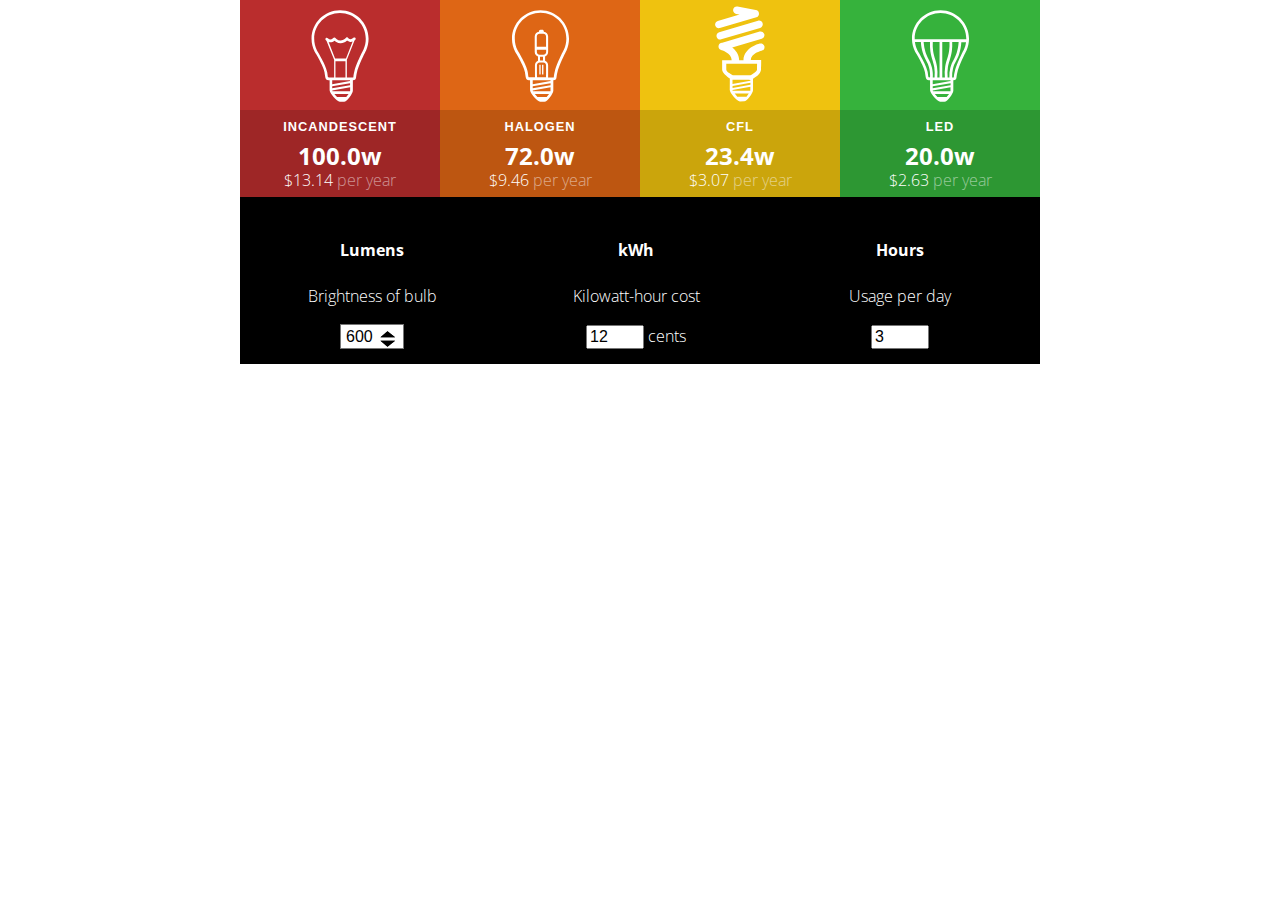
==== index.html @ 1e4620ff "Start Project" ====
﻿<!DOCTYPE HTML>
<html>
	<head>
		<meta http-equiv="Content-Type" content="text/html; charset=UTF-8">
		<meta name="viewport" content="width=device-width, initial-scale=1">
		<link rel="stylesheet" type="text/css" href="assets/calculator.css"
		<script type="text/javascript" src="assets/angular.min.js"> </script>
		<script type="text/javascript" src="assets/calculator.js"> </script>
		<title>Calculator</title>
	</head>
	<body>

		<!--https://www.lynda.com/AngularJS-tutorials/Introduction-course/424042/457708-4.html?srchtrk=index%3a1%0alinktypeid%3a2%0aq%3aangularjs%0apage%3a1%0as%3arelevance%0asa%3atrue%0aproducttypeid%3a2-->
		<!-- HTML markup goes here -->
		<div id="myCalculator">
			<main>
                <section class="inc">
                    <div>
                        <h4>Incandescent</h4>
                        <p>100.0</p>
                        <p>13.14</p>
                    </div>
                </section>
                <section class="hal">
                    <div>
                        <h4>Halogen</h4>
                        <p>72.0</p>
                        <p>9.46</p>
                    </div>
                </section>
                <section class="cfl">
                    <div>
                        <h4>CFL</h4>
                        <p>23.4</p>
                        <p>3.07</p>
                    </div>
                </section>
                <section class="led">
                    <div>
                        <h4>LED</h4>
                        <p>20.0</p>
                        <p>2.63</p>
                    </div>
                </section>
            </main>
            <form>
                <div>
                    <h4>Lumens</h4>
                    <p>Brightness <br/> of bulb</p>
                    <select>
                        <option value="600">600</option>
                        <option value="900">900</option>
                    </select>
                </div>
                <div>
                    <h4>kWh</h4>
                    <p>Kilowatt-<br/>hour cost</p>
                    <input type="number" value="12" /> cents
                </div>
                <div>
                    <h4>Hours</h4>
                    <p>Usage <br/> per day</p>
                    <input type="number" value="3" />
                </div>
            </form>
		</div>
	</body>
</html>
---- assets/calculator.css ----
/* CSS Document */
@import url(https://fonts.googleapis.com/css?family=Open+Sans:300,700|Open+Sans+Condensed:700);

body{
    margin: 0;
    padding: 0;
}

#myCalculator { margin: 0 auto; padding: 0; font-size: 16px; font-family: 'Open Sans', sans-serif; font-weight: 300; line-height: 24px; max-width: 800px; }


/* CSS rules go here */

    #myCalculator main {
        background-color: #444;
    }

#myCalculator main section {
    width: 25%;
    float: left;
    text-align:center;
    padding-top: 110px;
    color: #fff;
    background-repeat: no-repeat;
    background-position: center 5px;
    background-size: 63px 100px;
}

#myCalculator main::after{
    content:'';
    display: block;
    clear: both;
}

#myCalculator main section.inc{
    background-color: #ba2d2d;
    background-image: url(images/bulb_inc.svg);
}

#myCalculator main section.hal{
    background-color: #de6615;
    background-image: url(images/bulb_hal.svg);
}

#myCalculator main section.cfl{
    background-color: #efc20f;
    background-image: url(images/bulb_cfl.svg);
}

#myCalculator main section.led{
    background-color: #36b23c;
    background-image: url(images/bulb_led.svg);
}

#myCalculator main section > div{
    padding: 5px 0;
    background-color: rgba(0,0,0,.15);
}

#myCalculator main h4{
    font-family: 'Open sans-serif Condensed', sans-serif;
    font-size: .8em;
    letter-spacing: 1px;
    margin: 0 0 5px 0;
    text-transform: uppercase;
}

#myCalculator main p{
    margin: 0;
    font-size: 1.5em;
    font-weight: 700;
}

#myCalculator main p + p {
    font-size: 1em;
    font-weight: 300;
}

#myCalculator main p::after{ content: 'w'; }

#myCalculator main p + p::before{ content: '$'; }

#myCalculator main p + p::after {
    content: 'per year';
    color: rgba(255,255,255,.5);
    padding-left: 4px;
}

#myCalculator form {
    background-color: #000;
    margin: 0;
    padding: 10px 0px;
}

#myCalculator form br {
    display: none;
}

#myCalculator form > div{
    color: #fff;
    width: 33%;
    float: left;
    text-align: center;
    padding: 10px 0 5px 0;
} 

#myCalculator form::after{
    content:'';
    display: block;
    clear: both;
}

#myCalculator form input[type=number]{
    width: 50px;
    text-align: left;
    font-size: 1em;
}

#myCalculator form select{
    font-size: 1em;
    -webkit-appearance: none;
    -moz-appearance: none;
    -ms-appearance: none;
    -o-appearance: none;
    appearance: none;
    background: #fff url(images/icons_arrows.svg) no-repeat right 6px;
    background-size: 30px 20px;
    padding: 3px 30px 3px 5px;
}

#myCalculator form select::-ms-expand{
    display: none;
}

@media screen and (max-width:500px){
    #myCalculator { font-size: 15px;}
    #myCalculator main section { background-size: 45px 71px; padding-top: 80px;}
    #myCalculator main h4{ margin: 0; font-size: .75em; letter-spacing: 0;}
    #myCalculator main p { font-size: 1.1em;}
    #myCalculator main p + p { font-size: 1em;}
    #myCalculator main p + p:after { display: block; margin-top: -10px; color: #fff;}

    #myCalculator form h4 { font-size: 1.1em; margin: 0;}
    #myCalculator form p { font-size: .8em; line-height: 14px; }
    #myCalculator form br { display: inline; }
    #myCalculator form input[type=number] {width: 30px; font-size: .8em;}
    #myCalculator form select { font-size: .8em;}

}
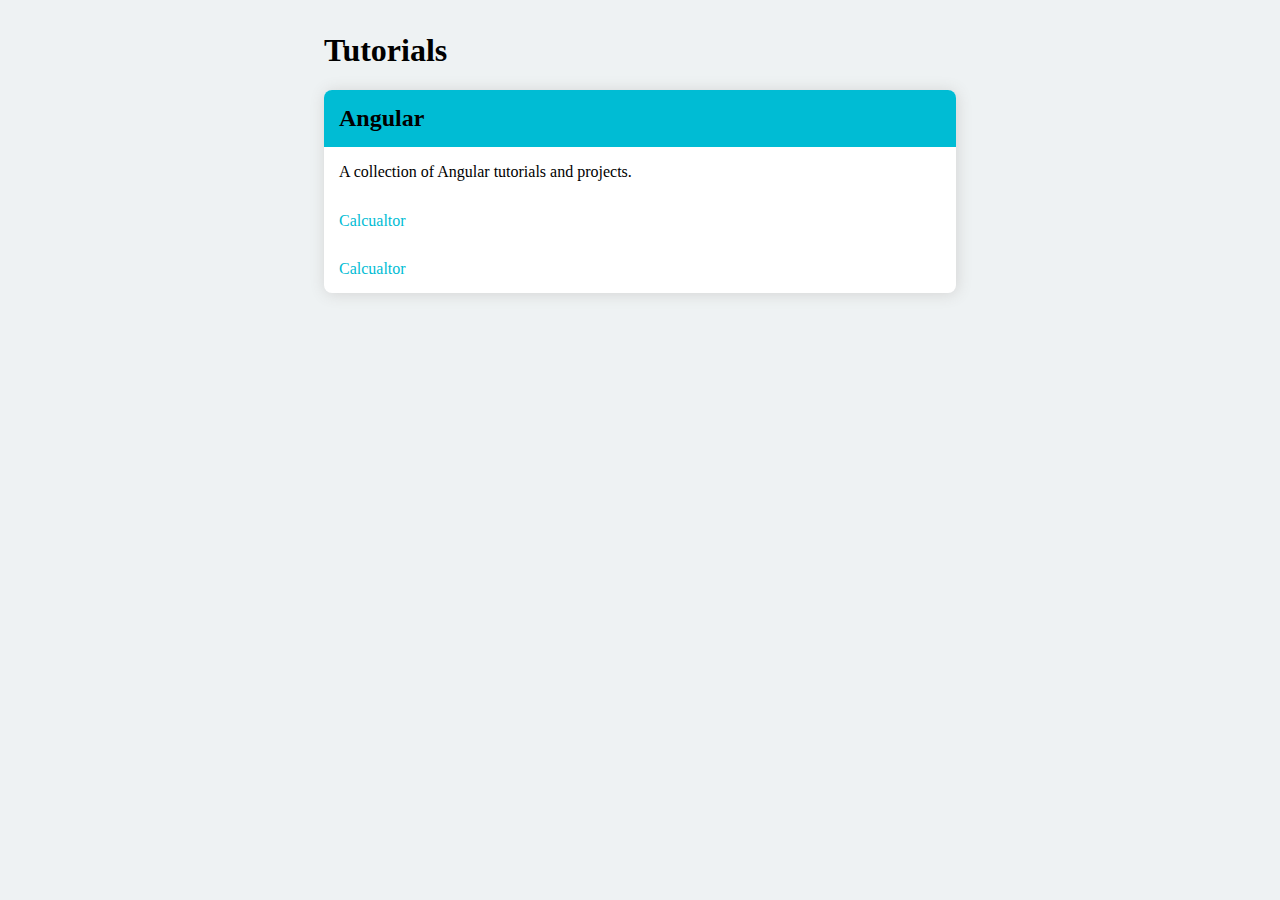
==== commit 97e23b4f: "Changed file name" ====
--- a/index.html
+++ b/index.html
@@ -1,68 +1,63 @@
-﻿<!DOCTYPE HTML>
 <html>
 	<head>
-		<meta http-equiv="Content-Type" content="text/html; charset=UTF-8">
-		<meta name="viewport" content="width=device-width, initial-scale=1">
-		<link rel="stylesheet" type="text/css" href="assets/calculator.css"
-		<script type="text/javascript" src="assets/angular.min.js"> </script>
-		<script type="text/javascript" src="assets/calculator.js"> </script>
-		<title>Calculator</title>
+	
+		<style>
+			body{
+				background: #eef2f3;
+			}
+			
+			article {
+				margin: 32px auto;
+				width: 50%;
+			}
+			
+			section{
+				background: #FFF;
+				border-radius: 8px;
+				box-shadow: 1px 1px 15px lightgrey;
+			}
+			
+			section header{ 
+				background: #00bcd4;
+				padding: 15px 15px;
+				border-radius: 8px 8px 0 0;
+			}
+			section header h2{ margin: 0; }
+			section div{ padding: 0 15px; }
+			section ul {
+				list-style-type: none;
+				padding: 0;
+			}
+			section ul li a{
+				color: #00bcd4;
+				display: inline-block;
+				padding: 15px;
+				text-decoration: none;
+			}
+			section ul li:hover{
+				background: lightblue;
+			}
+			section ul li:hover a {
+				color: #FFF;
+			}
+		</style>
 	</head>
 	<body>
-
-		<!--https://www.lynda.com/AngularJS-tutorials/Introduction-course/424042/457708-4.html?srchtrk=index%3a1%0alinktypeid%3a2%0aq%3aangularjs%0apage%3a1%0as%3arelevance%0asa%3atrue%0aproducttypeid%3a2-->
-		<!-- HTML markup goes here -->
-		<div id="myCalculator">
-			<main>
-                <section class="inc">
-                    <div>
-                        <h4>Incandescent</h4>
-                        <p>100.0</p>
-                        <p>13.14</p>
-                    </div>
-                </section>
-                <section class="hal">
-                    <div>
-                        <h4>Halogen</h4>
-                        <p>72.0</p>
-                        <p>9.46</p>
-                    </div>
-                </section>
-                <section class="cfl">
-                    <div>
-                        <h4>CFL</h4>
-                        <p>23.4</p>
-                        <p>3.07</p>
-                    </div>
-                </section>
-                <section class="led">
-                    <div>
-                        <h4>LED</h4>
-                        <p>20.0</p>
-                        <p>2.63</p>
-                    </div>
-                </section>
-            </main>
-            <form>
-                <div>
-                    <h4>Lumens</h4>
-                    <p>Brightness <br/> of bulb</p>
-                    <select>
-                        <option value="600">600</option>
-                        <option value="900">900</option>
-                    </select>
-                </div>
-                <div>
-                    <h4>kWh</h4>
-                    <p>Kilowatt-<br/>hour cost</p>
-                    <input type="number" value="12" /> cents
-                </div>
-                <div>
-                    <h4>Hours</h4>
-                    <p>Usage <br/> per day</p>
-                    <input type="number" value="3" />
-                </div>
-            </form>
-		</div>
+		<article>
+			<h1> Tutorials</h1>
+		
+			<section>
+				<header>
+					<h2> Angular</h2>
+				</header>
+				<div>
+					<p> A collection of Angular tutorials and projects.</p>
+				</div>
+				<ul>
+					<li><a href="#"> Calcualtor</a></li>
+					<li><a href="#"> Calcualtor</a></li>
+				</ul>
+			</section>
+		</article>
 	</body>
-</html>+</html>
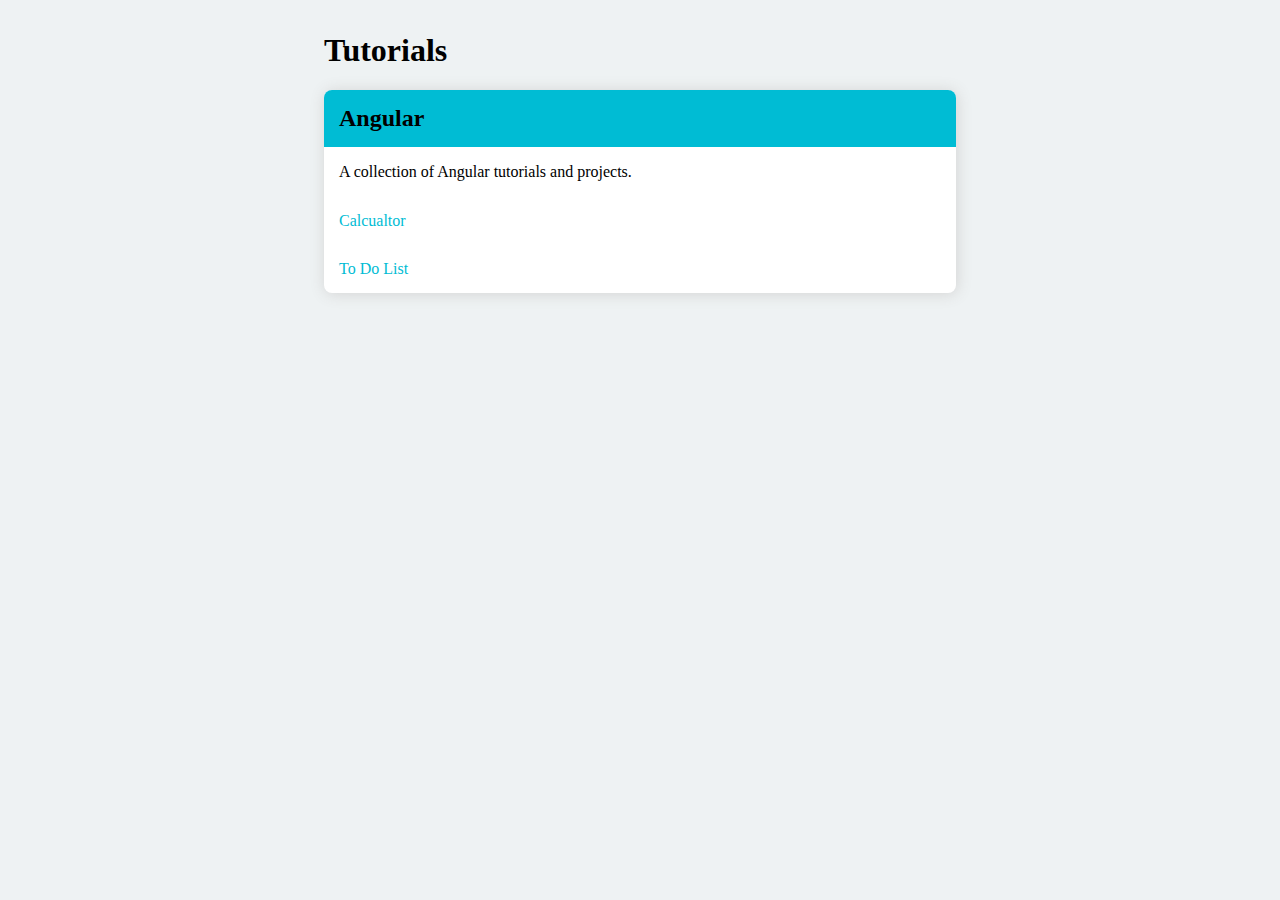
==== commit f61b3ce9: "Updated links" ====
--- a/index.html
+++ b/index.html
@@ -54,8 +54,8 @@
 					<p> A collection of Angular tutorials and projects.</p>
 				</div>
 				<ul>
-					<li><a href="#"> Calcualtor</a></li>
-					<li><a href="#"> Calcualtor</a></li>
+					<li><a href="/Angular/CreatingACalculationTool/"> Calcualtor</a></li>
+					<li><a href="/Angular/ToDoList/"> To Do List</a></li>
 				</ul>
 			</section>
 		</article>
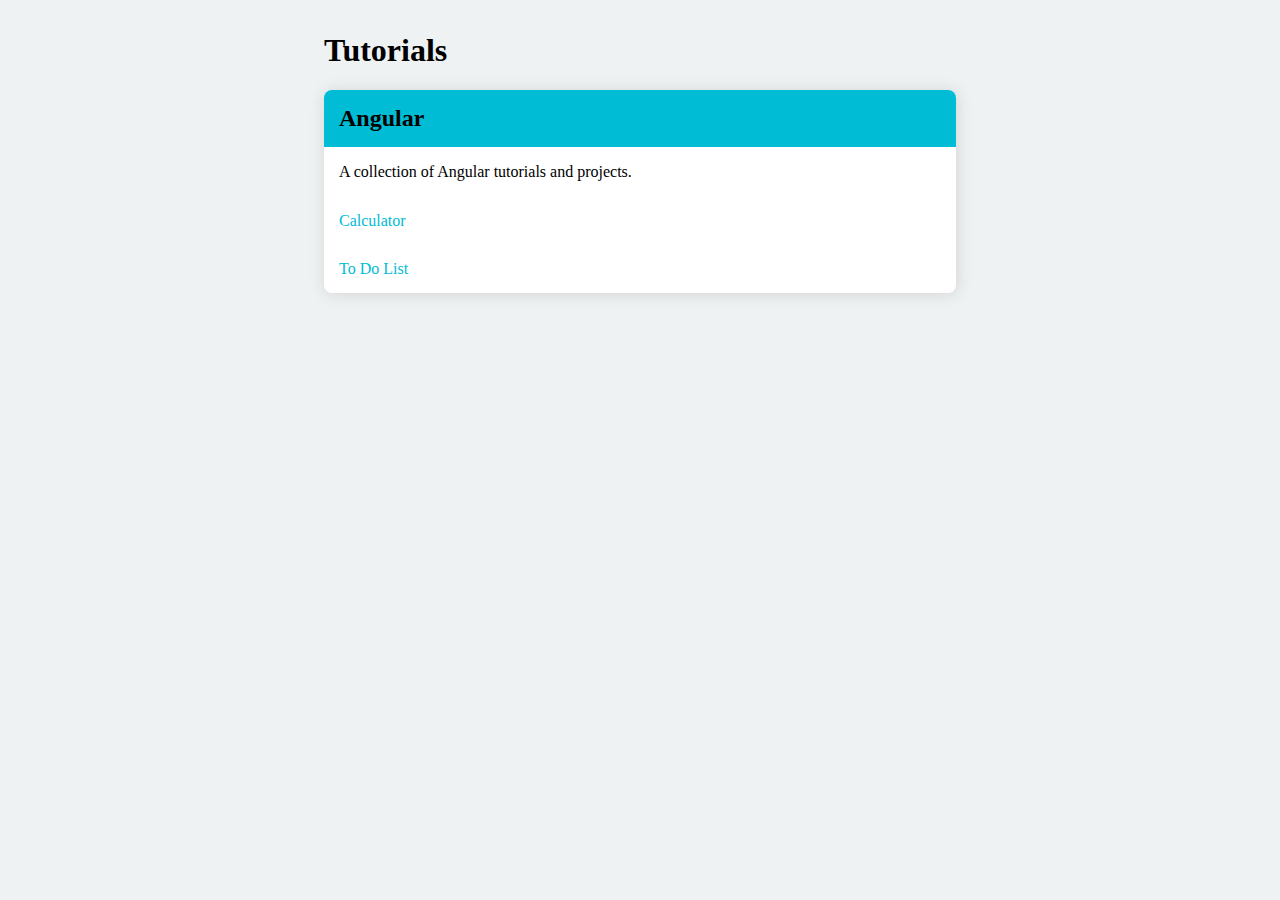
==== commit fb8447de: "fixed typo" ====
--- a/index.html
+++ b/index.html
@@ -54,7 +54,7 @@
 					<p> A collection of Angular tutorials and projects.</p>
 				</div>
 				<ul>
-					<li><a href="/Angular/CreatingACalculationTool/"> Calcualtor</a></li>
+					<li><a href="/Angular/CreatingACalculationTool/"> Calculator</a></li>
 					<li><a href="/Angular/ToDoList/"> To Do List</a></li>
 				</ul>
 			</section>
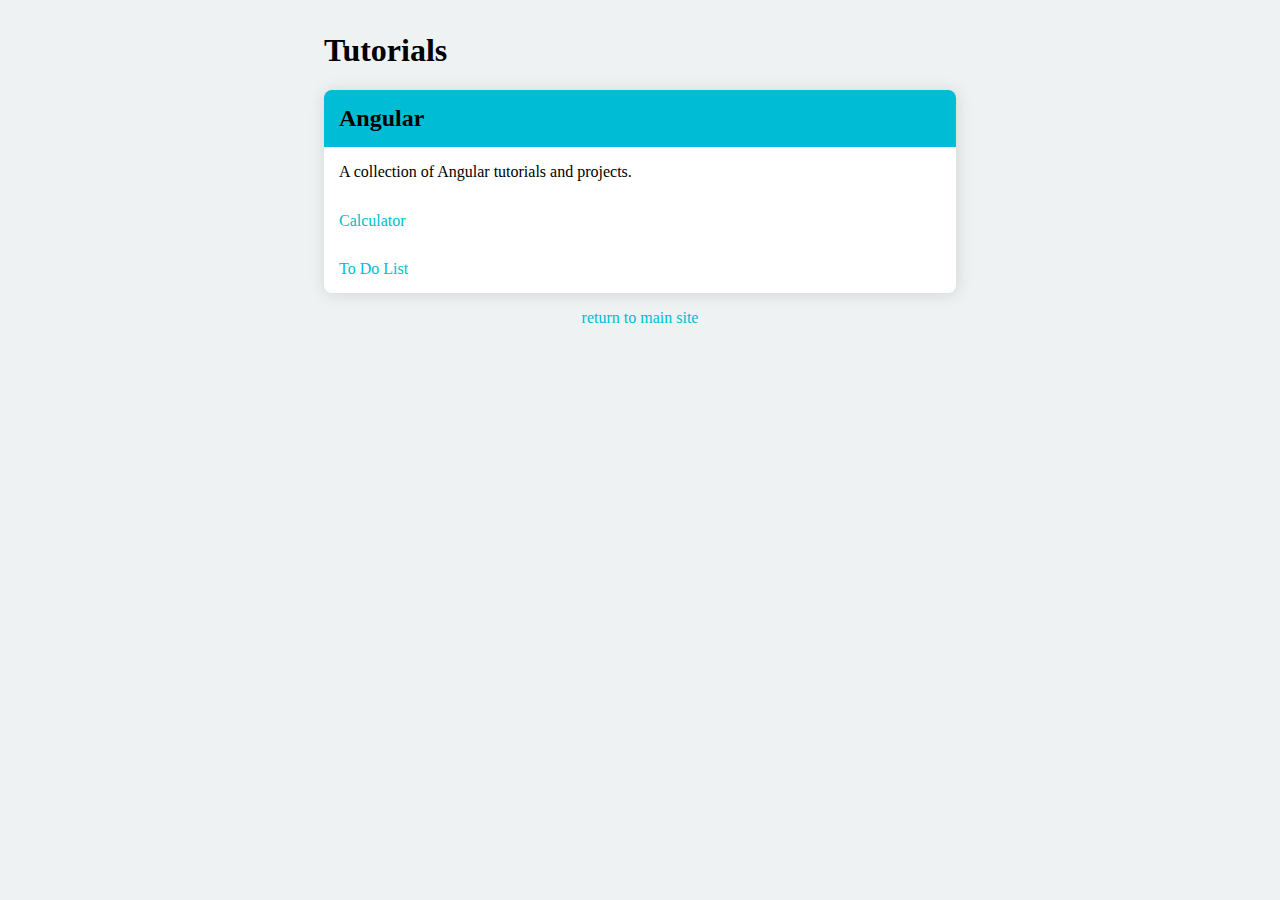
==== commit b0ee51fe: "Updated main page and to do list" ====
--- a/index.html
+++ b/index.html
@@ -33,6 +33,7 @@
 				display: inline-block;
 				padding: 15px;
 				text-decoration: none;
+				width: 100%;
 			}
 			section ul li:hover{
 				background: lightblue;
@@ -40,6 +41,15 @@
 			section ul li:hover a {
 				color: #FFF;
 			}
+			
+			footer p{
+				text-align: center;
+			}
+			footer p a, footer p a:visited { 
+				color: #00bcd4;
+				text-decoration: none; 
+			}
+			footer p a:hover { color: #000; }
 		</style>
 	</head>
 	<body>
@@ -54,10 +64,14 @@
 					<p> A collection of Angular tutorials and projects.</p>
 				</div>
 				<ul>
-					<li><a href="/Angular/CreatingACalculationTool/"> Calculator</a></li>
-					<li><a href="/Angular/ToDoList/"> To Do List</a></li>
+					<li><a href="/tutorials/Angular/CreatingACalculationTool/"> Calculator</a></li>
+					<li><a href="/tutorials/Angular/ToDoList/"> To Do List</a></li>
 				</ul>
 			</section>
+			
+			<footer>
+				<p> <a href="https://jennamccarter.github.io/code-jenna-rator/projects/"> return to main site </a></p>
+			</footer>
 		</article>
 	</body>
 </html>
